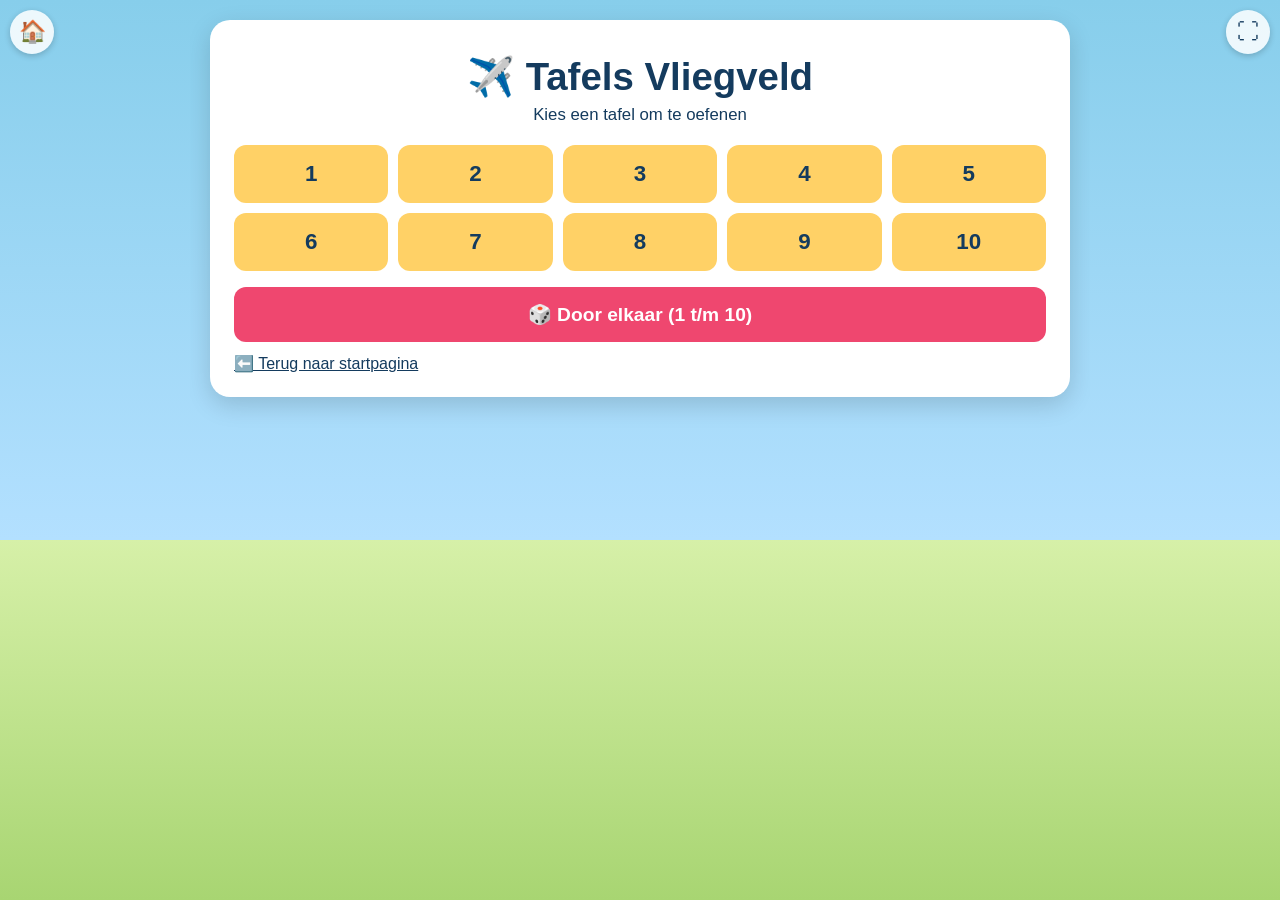
==== tafels.html @ 9b44bb9a "Initial commit: Tafels Vliegveld - multiplication tables game with Boeing 737 canvas airport" ====
<!DOCTYPE html>
<html lang="nl">
<head>
  <meta charset="UTF-8" />
  <meta name="viewport" content="width=device-width, initial-scale=1.0, maximum-scale=1.0, user-scalable=no, viewport-fit=cover" />
  <meta name="apple-mobile-web-app-capable" content="yes" />
  <meta name="mobile-web-app-capable" content="yes" />
  <meta name="apple-mobile-web-app-status-bar-style" content="black-translucent" />
  <meta name="apple-mobile-web-app-title" content="Tafels Vliegveld" />
  <meta name="theme-color" content="#87ceeb" />
  <title>Tafels Vliegveld ✈️</title>
  <link rel="stylesheet" href="style.css" />
</head>
<body>
  <div class="sky">
    <div class="cloud cloud1">☁️</div>
    <div class="cloud cloud2">☁️</div>
    <div class="cloud cloud3">☁️</div>
  </div>

  <button id="fullscreenBtn" class="fs-btn" title="Volledig scherm">⛶</button>
  <a href="index.html" class="home-link" title="Naar startpagina">🏠</a>

  <main class="app">
    <!-- Tafel kiezen -->
    <section id="menu" class="card">
      <header>
        <h1>✈️ Tafels Vliegveld</h1>
        <p class="subtitle">Kies een tafel om te oefenen</p>
      </header>
      <div id="tableButtons" class="table-grid"></div>
      <button id="mixBtn" class="big-btn mix">🎲 Door elkaar (1 t/m 10)</button>
      <a href="index.html" class="link-btn">⬅️ Terug naar startpagina</a>
    </section>

    <!-- Het spel -->
    <section id="game" class="card hidden">
      <div class="hud">
        <div>Tafel van <span id="currentTable">?</span></div>
        <div>Score: <span id="score">0</span></div>
        <div>Vraag <span id="questionNum">1</span> / <span id="totalQuestions">10</span></div>
      </div>

      <div class="scene" id="scene">
        <canvas id="canvas"></canvas>
      </div>

      <div id="feedback" class="feedback"></div>

      <div class="game-actions">
        <button id="backBtn" class="link-btn">⬅️ Tafel kiezen</button>
        <a href="index.html" class="link-btn">🏠 Startpagina</a>
      </div>
    </section>

    <!-- Einde -->
    <section id="result" class="card hidden">
      <h2 id="resultTitle">🎉 Geweldig!</h2>
      <p id="resultText"></p>
      <div class="stars" id="stars"></div>
      <button id="againBtn" class="big-btn">Nog een keer 🔁</button>
      <button id="menuBtn" class="link-btn">⬅️ Andere tafel kiezen</button>
      <a href="index.html" class="link-btn">🏠 Naar startpagina</a>
    </section>
  </main>

  <script src="app.js"></script>
</body>
</html>
---- style.css ----
* { box-sizing: border-box; }

html, body {
  margin: 0;
  padding: 0;
  height: 100%;
  width: 100%;
}

body {
  font-family: 'Comic Sans MS', 'Trebuchet MS', sans-serif;
  background: linear-gradient(180deg, #87ceeb 0%, #b3e0ff 60%, #d6f0a8 60%, #a8d572 100%);
  min-height: 100vh;
  min-height: 100dvh;
  color: #143b5e;
  overflow: hidden;
  -webkit-touch-callout: none;
  -webkit-user-select: none;
  user-select: none;
  -webkit-tap-highlight-color: transparent;
  padding: env(safe-area-inset-top) env(safe-area-inset-right) env(safe-area-inset-bottom) env(safe-area-inset-left);
}

.fs-btn {
  position: fixed;
  top: calc(env(safe-area-inset-top) + 10px);
  right: calc(env(safe-area-inset-right) + 10px);
  z-index: 100;
  width: 44px;
  height: 44px;
  border: none;
  border-radius: 50%;
  background: rgba(255,255,255,0.85);
  color: #143b5e;
  font-size: 22px;
  cursor: pointer;
  box-shadow: 0 2px 6px rgba(0,0,0,0.2);
  font-family: inherit;
}
.fs-btn:active { transform: scale(0.95); }

.home-link {
  position: fixed;
  top: calc(env(safe-area-inset-top) + 10px);
  left: calc(env(safe-area-inset-left) + 10px);
  z-index: 100;
  width: 44px;
  height: 44px;
  display: flex;
  align-items: center;
  justify-content: center;
  border-radius: 50%;
  background: rgba(255,255,255,0.85);
  color: #143b5e;
  font-size: 22px;
  text-decoration: none;
  box-shadow: 0 2px 6px rgba(0,0,0,0.2);
}
.home-link:active { transform: scale(0.95); }

.game-actions {
  display: flex;
  gap: 16px;
  justify-content: center;
  flex-wrap: wrap;
}
.game-actions .link-btn { margin: 0; }

.sky { position: fixed; inset: 0; pointer-events: none; z-index: 0; }
.cloud { position: absolute; font-size: 60px; opacity: 0.9; animation: drift 30s linear infinite; pointer-events: none; }
.cloud1 { top: 10%; left: -10%; animation-duration: 40s; }
.cloud2 { top: 25%; left: -20%; font-size: 80px; animation-duration: 55s; }
.cloud3 { top: 5%; left: -30%; font-size: 50px; animation-duration: 35s; }

@keyframes drift {
  from { transform: translateX(0); }
  to { transform: translateX(130vw); }
}

.app {
  position: relative;
  z-index: 1;
  max-width: 900px;
  height: 100%;
  margin: 0 auto;
  padding: 20px;
  display: flex;
  flex-direction: column;
  overflow: auto;
}

header { text-align: center; }
.home-header { margin-bottom: 16px; }
h1 { font-size: 2.4rem; margin: 10px 0 5px; text-shadow: 2px 2px 0 #fff; }
.subtitle { margin: 0 0 20px; font-size: 1.05rem; text-align: center; }

.card {
  background: #fff;
  border-radius: 20px;
  padding: 24px;
  box-shadow: 0 8px 24px rgba(0,0,0,0.15);
  margin-bottom: 20px;
}

.hidden { display: none !important; }

/* === Home: kies je spel === */
.home-grid {
  display: grid;
  grid-template-columns: repeat(auto-fit, minmax(220px, 1fr));
  gap: 16px;
  margin-top: 16px;
}
.game-tile {
  display: flex;
  flex-direction: column;
  align-items: center;
  justify-content: center;
  gap: 8px;
  padding: 28px 16px;
  border: 4px solid #143b5e;
  border-radius: 18px;
  background: linear-gradient(180deg, #ffd166 0%, #ffbd33 100%);
  color: #143b5e;
  font-family: inherit;
  cursor: pointer;
  transition: transform 0.15s, box-shadow 0.15s;
  box-shadow: 0 4px 10px rgba(0,0,0,0.15);
}
.game-tile:hover:not(:disabled) { transform: translateY(-4px); box-shadow: 0 8px 18px rgba(0,0,0,0.2); }
.game-tile:active:not(:disabled) { transform: translateY(0); }
.game-tile.coming-soon {
  background: linear-gradient(180deg, #e6e6e6 0%, #cccccc 100%);
  border-color: #888;
  color: #666;
  cursor: not-allowed;
}
.game-tile-emoji { font-size: 4rem; line-height: 1; }
.game-tile-title { font-size: 1.5rem; font-weight: bold; }
.game-tile-desc { font-size: 0.95rem; opacity: 0.85; text-align: center; }

.table-grid {
  display: grid;
  grid-template-columns: repeat(5, 1fr);
  gap: 10px;
  margin: 16px 0;
}

.table-grid button {
  font-size: 1.4rem;
  padding: 16px 0;
  border: none;
  border-radius: 12px;
  background: #ffd166;
  color: #143b5e;
  cursor: pointer;
  font-weight: bold;
  font-family: inherit;
  transition: transform 0.1s;
}
.table-grid button:hover { transform: scale(1.05); background: #ffbd33; }
.table-grid button:active { transform: scale(0.95); }

.big-btn {
  display: block;
  width: 100%;
  padding: 16px;
  font-size: 1.2rem;
  border: none;
  border-radius: 12px;
  background: #06d6a0;
  color: #fff;
  font-weight: bold;
  font-family: inherit;
  cursor: pointer;
  margin-top: 10px;
}
.big-btn:hover { background: #04b386; }
.big-btn.mix { background: #ef476f; }
.big-btn.mix:hover { background: #d63b5f; }

.link-btn {
  display: block;
  margin: 12px auto 0;
  background: none;
  border: none;
  color: #143b5e;
  cursor: pointer;
  font-size: 1rem;
  font-family: inherit;
  text-decoration: underline;
}

.hud {
  display: flex;
  justify-content: space-between;
  font-weight: bold;
  margin-bottom: 16px;
  flex-wrap: wrap;
  gap: 8px;
}

/* === Scene === */
.scene {
  position: relative;
  flex: 1 1 auto;
  min-height: 240px;
  border-radius: 16px;
  overflow: hidden;
  background: #b3e0ff;
  margin-bottom: 16px;
  touch-action: manipulation;
}
#canvas {
  display: block;
  width: 100%;
  height: 100%;
  cursor: pointer;
}

/* === Full-screen gameplay === */
#game:not(.hidden) {
  position: fixed;
  inset: 0;
  margin: 0;
  max-width: none;
  border-radius: 0;
  padding: calc(env(safe-area-inset-top) + 10px) calc(env(safe-area-inset-right) + 10px) calc(env(safe-area-inset-bottom) + 10px) calc(env(safe-area-inset-left) + 10px);
  z-index: 50;
  display: flex;
  flex-direction: column;
  gap: 10px;
  overflow: hidden;
}
#game:not(.hidden) .scene {
  flex: 1 1 auto;
  height: auto;
  min-height: 220px;
  margin-bottom: 0;
}
#game:not(.hidden) .hud { margin-bottom: 0; }
#game:not(.hidden) .link-btn { margin: 0 auto; }
body.game-active { overflow: hidden; }

.feedback {
  text-align: center;
  font-size: 1.2rem;
  font-weight: bold;
  min-height: 32px;
  margin-top: 4px;
}
.feedback.good { color: #06d6a0; }
.feedback.bad { color: #ef476f; }

.stars {
  font-size: 2.5rem;
  text-align: center;
  margin: 20px 0;
}

@media (max-width: 600px) {
  h1 { font-size: 1.8rem; }
  .app { padding: 12px; }
  .card { padding: 16px; }
  .game-tile-emoji { font-size: 3rem; }
  .game-tile-title { font-size: 1.2rem; }
  .table-grid button { font-size: 1.2rem; padding: 14px 0; }
}

/* ===========================
   Welkomstpagina (index.html)
   =========================== */
.welcome-body {
  background: linear-gradient(180deg, #4fa3d6 0%, #87ceeb 45%, #ffd166 90%, #ef8a4f 100%);
  overflow-y: auto;
}
.cloud4 { top: 40%; left: -25%; font-size: 70px; animation: drift 48s linear infinite; animation-delay: -15s; }

.welcome {
  position: relative;
  z-index: 1;
  min-height: 100vh;
  min-height: 100dvh;
  max-width: 1100px;
  margin: 0 auto;
  padding: 80px 48px;
  display: flex;
  flex-direction: column;
  align-items: center;
  justify-content: center;
  gap: 60px;
}

.welcome-hero {
  text-align: center;
  color: #fff;
  padding: 0 16px;
}
.welcome-logo {
  font-size: 5rem;
  line-height: 1;
  filter: drop-shadow(0 6px 0 rgba(0,0,0,0.2));
  animation: bob 3s ease-in-out infinite;
  margin-bottom: 18px;
}
@keyframes bob {
  0%,100% { transform: translateY(0) rotate(-2deg); }
  50%     { transform: translateY(-10px) rotate(2deg); }
}
.welcome-title {
  font-size: 3.4rem;
  margin: 18px 0 14px;
  color: #fff;
  text-shadow: 3px 3px 0 #143b5e, 6px 6px 0 rgba(0,0,0,0.2);
  letter-spacing: 1px;
}
.welcome-subtitle {
  font-size: 1.2rem;
  color: #fff;
  text-shadow: 1px 1px 0 rgba(0,0,0,0.25);
  margin: 12px 0 0;
  line-height: 1.5;
}

.welcome .home-grid {
  width: 100%;
  max-width: 820px;
  margin: 0;
  gap: 28px;
  padding: 0 16px;
}

/* Game-tile als <a> link op de welkomstpagina */
a.game-tile {
  text-decoration: none;
  position: relative;
  min-height: 240px;
  padding: 36px 22px;
  gap: 14px;
}
a.game-tile .game-tile-play {
  margin-top: 12px;
  font-weight: bold;
  background: #143b5e;
  color: #fff;
  padding: 8px 18px;
  border-radius: 999px;
  font-size: 0.95rem;
}

.welcome-footer {
  color: #fff;
  font-size: 0.95rem;
  opacity: 0.9;
  text-shadow: 1px 1px 0 rgba(0,0,0,0.25);
  text-align: center;
  padding: 16px;
}

@media (max-width: 600px) {
  .welcome { padding: 48px 20px; gap: 36px; }
  .welcome-logo { font-size: 4rem; }
  .welcome-title { font-size: 2.2rem; text-shadow: 2px 2px 0 #143b5e; margin: 14px 0 10px; }
  .welcome-subtitle { font-size: 1rem; }
  .welcome .home-grid { gap: 18px; padding: 0 4px; }
  a.game-tile { min-height: 190px; padding: 26px 16px; }
}
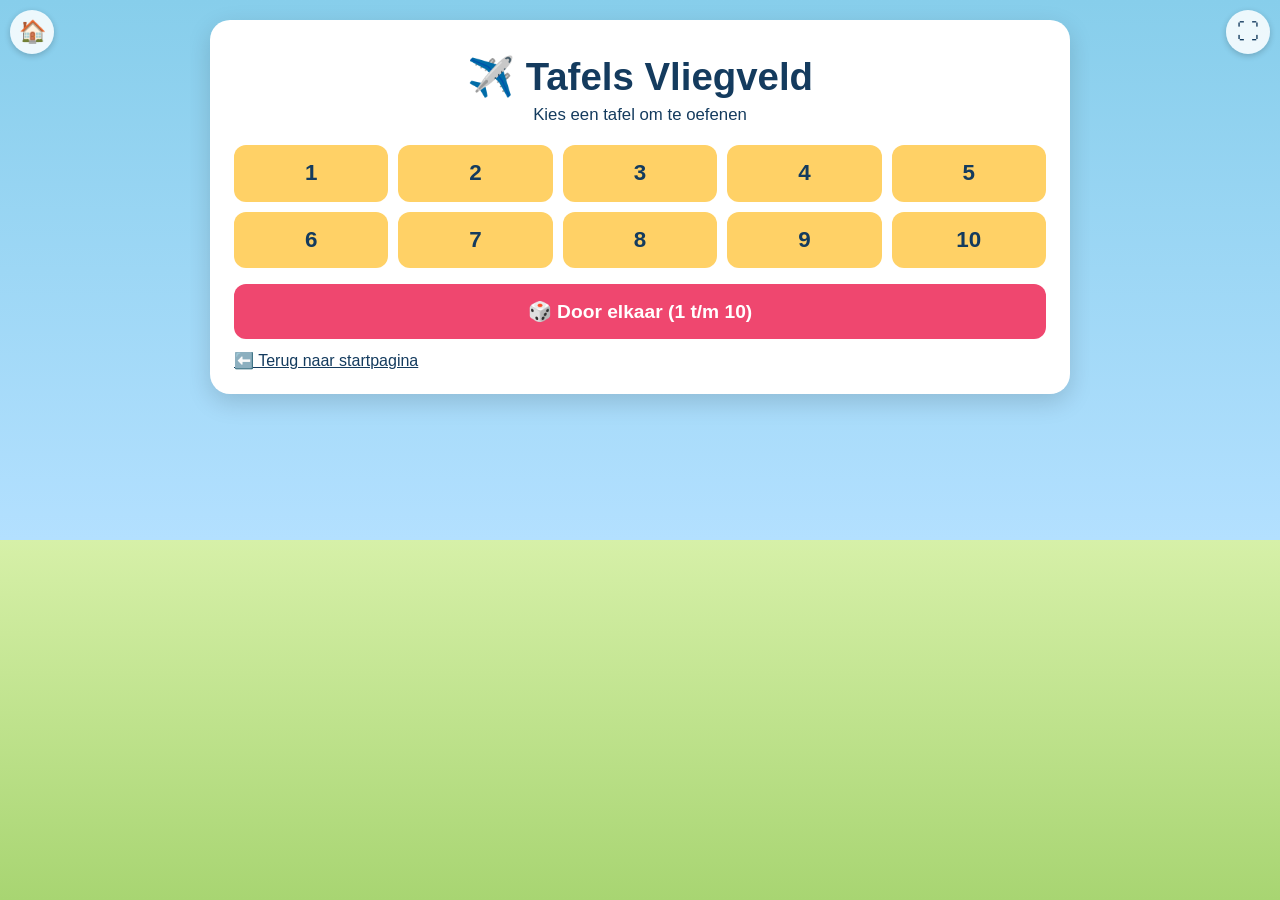
==== commit 3c761abb: "Move nav buttons to top-right as touch buttons" ====
--- a/tafels.html
+++ b/tafels.html
@@ -47,9 +47,9 @@
 
       <div id="feedback" class="feedback"></div>
 
-      <div class="game-actions">
-        <button id="backBtn" class="link-btn">⬅️ Tafel kiezen</button>
-        <a href="index.html" class="link-btn">🏠 Startpagina</a>
+      <div class="game-actions-top">
+        <button id="backBtn" class="touch-btn">⬅️ Tafel kiezen</button>
+        <a href="index.html" class="touch-btn">🏠 Start</a>
       </div>
     </section>
 
--- a/style.css
+++ b/style.css
@@ -58,13 +58,28 @@
 }
 .home-link:active { transform: scale(0.95); }
 
-.game-actions {
-  display: flex;
-  gap: 16px;
-  justify-content: center;
-  flex-wrap: wrap;
-}
-.game-actions .link-btn { margin: 0; }
+.game-actions-top {
+  position: absolute;
+  top: 8px;
+  right: 8px;
+  display: flex;
+  gap: 8px;
+  z-index: 100;
+}
+.touch-btn {
+  background: rgba(255,255,255,0.85);
+  border: 2px solid #143b5e;
+  border-radius: 10px;
+  padding: 8px 14px;
+  font-size: 14px;
+  font-weight: bold;
+  color: #143b5e;
+  text-decoration: none;
+  cursor: pointer;
+  touch-action: manipulation;
+  white-space: nowrap;
+}
+.touch-btn:active { background: #cde6f7; transform: scale(0.95); }
 
 .sky { position: fixed; inset: 0; pointer-events: none; z-index: 0; }
 .cloud { position: absolute; font-size: 60px; opacity: 0.9; animation: drift 30s linear infinite; pointer-events: none; }
@@ -157,9 +172,32 @@
   font-weight: bold;
   font-family: inherit;
   transition: transform 0.1s;
+  display: flex;
+  flex-direction: column;
+  align-items: center;
+  gap: 2px;
+  line-height: 1.1;
+}
+.table-grid button .hs {
+  font-size: 0.7rem;
+  font-weight: bold;
+  background: #143b5e;
+  color: #fff;
+  padding: 2px 6px;
+  border-radius: 999px;
 }
 .table-grid button:hover { transform: scale(1.05); background: #ffbd33; }
 .table-grid button:active { transform: scale(0.95); }
+
+/* Fast-answer feedback pulse */
+.feedback.fast {
+  animation: fastPulse 0.5s ease-out;
+}
+@keyframes fastPulse {
+  0%   { transform: scale(0.85); }
+  50%  { transform: scale(1.15); }
+  100% { transform: scale(1); }
+}
 
 .big-btn {
   display: block;
@@ -239,7 +277,6 @@
   margin-bottom: 0;
 }
 #game:not(.hidden) .hud { margin-bottom: 0; }
-#game:not(.hidden) .link-btn { margin: 0 auto; }
 body.game-active { overflow: hidden; }
 
 .feedback {
@@ -274,7 +311,12 @@
   background: linear-gradient(180deg, #4fa3d6 0%, #87ceeb 45%, #ffd166 90%, #ef8a4f 100%);
   overflow-y: auto;
 }
-.cloud4 { top: 40%; left: -25%; font-size: 70px; animation: drift 48s linear infinite; animation-delay: -15s; }
+/* Bigger, fluffier clouds on the welcome screen */
+.welcome-body .cloud  { font-size: 110px; opacity: 0.95; }
+.welcome-body .cloud1 { font-size: 120px; top: 8%; }
+.welcome-body .cloud2 { font-size: 160px; top: 22%; }
+.welcome-body .cloud3 { font-size: 95px;  top: 4%; }
+.cloud4 { top: 42%; left: -25%; font-size: 140px; animation: drift 48s linear infinite; animation-delay: -15s; }
 
 .welcome {
   position: relative;
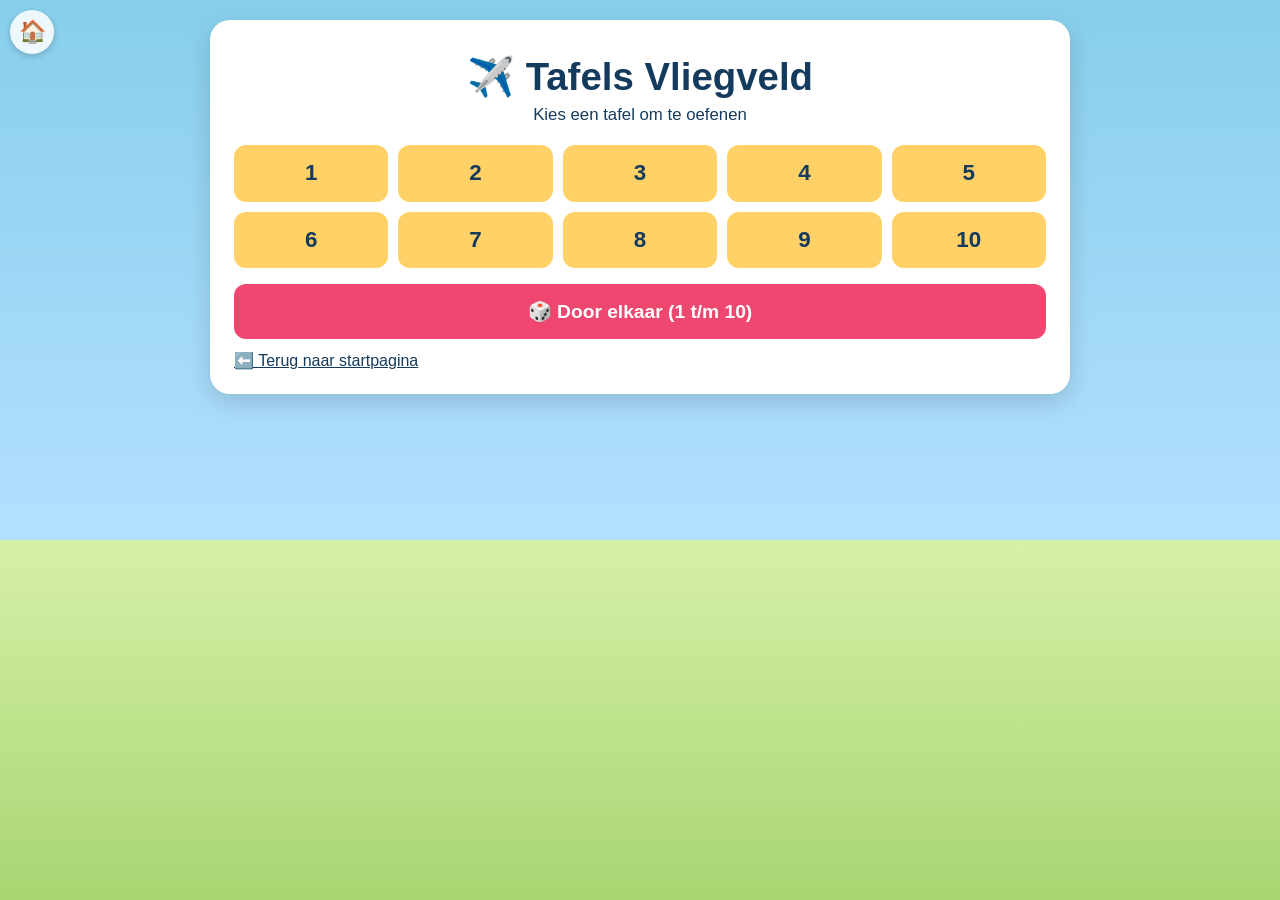
==== commit 82939835: "Remove fullscreen btn, shorter runway" ====
--- a/tafels.html
+++ b/tafels.html
@@ -18,7 +18,6 @@
     <div class="cloud cloud3">☁️</div>
   </div>
 
-  <button id="fullscreenBtn" class="fs-btn" title="Volledig scherm">⛶</button>
   <a href="index.html" class="home-link" title="Naar startpagina">🏠</a>
 
   <main class="app">
--- a/style.css
+++ b/style.css
@@ -280,12 +280,25 @@
 body.game-active { overflow: hidden; }
 
 .feedback {
+  position: absolute;
+  bottom: 12px;
+  left: 50%;
+  transform: translateX(-50%);
   text-align: center;
-  font-size: 1.2rem;
+  font-size: 1.1rem;
   font-weight: bold;
   min-height: 32px;
-  margin-top: 4px;
-}
+  padding: 8px 18px;
+  border-radius: 12px;
+  background: rgba(255,255,255,0.92);
+  z-index: 90;
+  white-space: nowrap;
+  pointer-events: none;
+  max-width: 90%;
+  overflow: hidden;
+  text-overflow: ellipsis;
+}
+.feedback:empty { display: none; }
 .feedback.good { color: #06d6a0; }
 .feedback.bad { color: #ef476f; }
 
